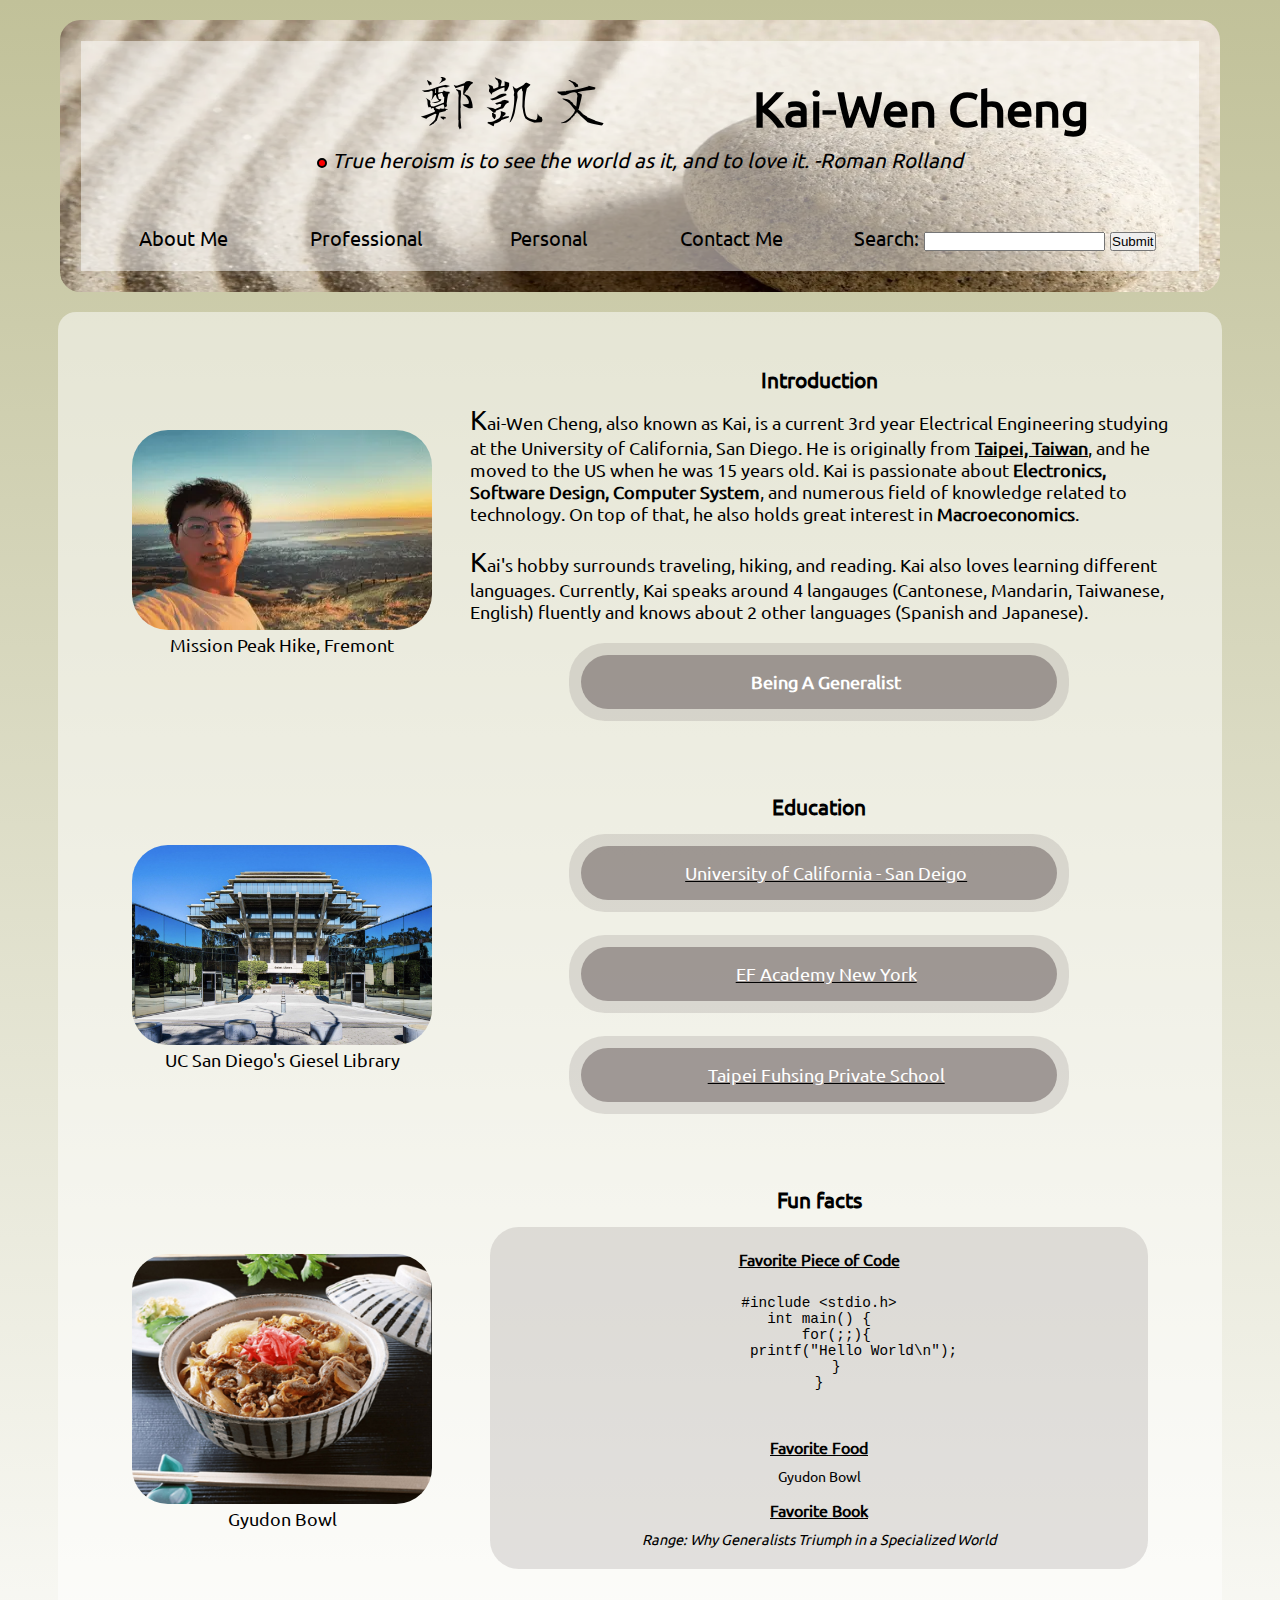
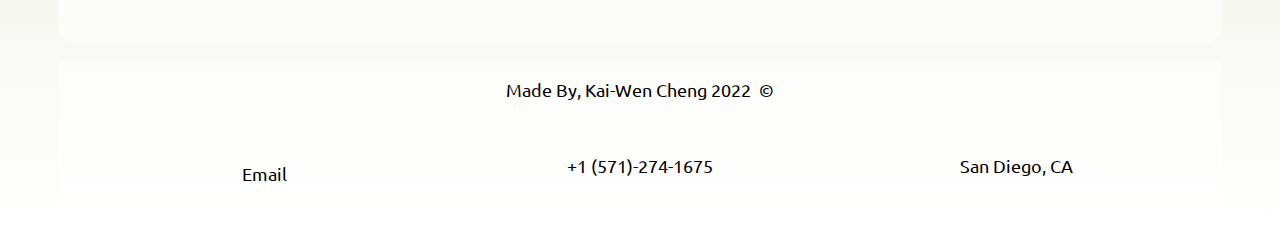
==== about.html @ 57314124 "display issu" ====
<!DOCTYPE html>
<html lang="en">
    <head>
        <meta charset='utf-8'/>
        <meta name="viewport" content="width=device-width, initial-scale=1.0">
        <title>Kai-Wen Cheng | About</title>
        <link rel="icon" type="image/x-icon" href="/image/favicon.ico">
        <link rel="stylesheet" media="(min-device-width: 900px)" href="./style/header_footer_subpage_desktop.css">
        <link rel="stylesheet" media="(max-device-width: 900px)" href="./style/header_footer_subpage_phone.css">  
        <style>
            section {
                padding: 0.5em;
            }

            main {
                    background-color: rgb(255,255,255,0.5);
                    display: grid;
                    grid-template-columns: 1fr;
            }

            section > ul {
                display: grid;
                padding: 1em;
                grid-template-columns: 1fr 2fr;
                grid-template-rows: 1fr; 
            }

            #intro {
                margin-top: auto;
                margin-bottom: auto;
                /* border: solid 1px black; */
                grid-row: 1;
                /* display: block; */
                /* grid-template-columns: 1fr 2fr; */
            }

            #education {
                margin-top: 0px;
                margin-bottom: auto;
                /* border: solid 1px black; */
                grid-row: 2;
                display: block;
                /* grid-template-columns: 1fr 2fr; */
            }

            #funfact {
                /* border: solid 1px black; */
                margin-top: auto;
                margin-bottom: auto;
                grid-row: 3;
                display: block;
                grid-template-columns: 1fr 2fr;
            }

            #funfact_list {
                padding: 1em;
                margin: 2em;
                margin-top: 1em;
                border-radius: 2em;
            }

            #intro_pic {
                margin-top: auto;
                margin-bottom: auto;
                padding: 0.5em;
                /* border: solid 1px black; */
            }

            #intro_text {
                text-align: left;
                padding: 0.5em;
                /* border: solid 1px black; */
            }

            #intro_text > p::first-letter {
                font-size: 1.5em;
            }

            .about_img {
                margin-top: auto;
                margin-bottom: auto;
                padding: 0.5em;
                /* border: solid 1px black;                 */
            }

            #education_text {
                padding: 0.5em;
                /* border: solid 1px black; */
            }

            #education_text > ul > li {
                padding: 0.5em;
                text-decoration: underline;
                
            }

            #funfact_text > ul > li {
                padding: 0.5em;
            }

            #funfact_text > ul > li > * {
                margin-top: 10px;
            }

            #funfact_text > ul > li > h4 {
                margin-top: 0;
                text-decoration: underline;
                font-size: 1.1em;
            }

            #education_text > ul > li:hover {
                color: brown;
            }

            #education_text > ul > li > details > ul {
                color: black;
            }


            #intro_text a {
                margin: 0;
                padding: 0;
                text-decoration: underline;
                display: inline; 
            }

            #intro_text p {
                margin-top: 10px;
                margin-bottom: 20px;
            }

            #intro_text > aside > details:hover {
                color: brown;
            }

            .major-list {
                font-size: 0.8em;
                padding: 1em;
            }

            a[href^=“http“] {
                color: brown;
            }

            @media screen and (max-device-width: 900px){
                section > ul {
                   /* border: solid 1px black; */
                   display: grid;
                    padding: 1em;
                    grid-template-columns: 1fr;
                    grid-template-rows: 1fr; 
                }
                section > ul > li {
                    margin: 2em;
                    text-align: center;
                }

                aside {
                    padding: 2em;
                }
            }

            @media screen and (max-width:800px) {
                section > ul {
                    /* border: solid 1px black; */
                    display: grid;
                    padding: 1em;
                    grid-template-columns: 1fr;
                    grid-template-rows: 1fr; 
                }
            }

            /*#education {
                grid-row: 2;
                grid-column: 2;
            }

            #funfact {
                grid-row: 3;
                grid-column: 2;
            } */

            
        </style>
    </head>
    <body>
        <header>
            <section>
                <ol>
                    <li id="name_cn">
                        <a href="index.html" title="back to home">
                        <img src="asset/chinese.png" alt="chinese caligraphy"/></a>
                    </li>
                    <li id="name">
                        <h1> <a href="index.html" title="back to home">
                            Kai-Wen Cheng</a> 
                        </h1>
                    </li>
                    <li id="quote">
                        <p><svg height="10" width="10">
                            <circle cx="5" cy="5" r="4" stroke="black" stroke-width="2" fill="red" />
                          </svg> 
                          <i>True heroism is to see the world as it, and to love it. -Roman Rolland</i>
                          </p>
                    </li>
                </ol>
            </section>
            <nav id="nav_bar">
                <details id="hamburger">
                    <summary><img src="asset/hamburger_icon.png" alt="hamburger menu icon" width="60" height="60"></summary>
                    <ol id="nav_list_phone">
                        <li><a href="about.html">About Me</a></li>
                        <li><a href="professional.html">Professional</a></li>
                        <li><a href="personal.html">Personal</a></li>
                        <li><a href="contactme.html">Contact Me</a></li>
                        <li>
                            <form>
                                <label for="query_mobile">Search:</label>
                                <input list="search_mobile" name="query" id="query_mobile">
                                <datalist id="search_mobile">
                                    <option value="Professional"></option>
                                    <option value="Resume"></option>
                                    <option value="Personal"></option>
                                    <option value="Experience"></option>
                                </datalist>
                                <button type="submit" id="search_btn_nav_mobile">
                                    Submit
                                </button>
                            </form>
                        </li>
                    </ol>        
                </details>
                <ol id="nav_list_desktop">
                    <li><a href="about.html">About Me</a></li>
                    <li><a href="professional.html">Professional</a></li>
                    <li><a href="personal.html">Personal</a></li>
                    <li><a href="contactme.html">Contact Me</a></li>
                    <li>
                        <form>
                            <label for="query">Search:</label>
                            <input list="search" name="query" id="query">
                            <datalist id="search">
                                <option value="Professional"></option>
                                <option value="Resume"></option>
                                <option value="Personal"></option>
                                <option value="Experience"></option>
                            </datalist>
                            <button type="submit" id="search_btn_nav">
                                Submit
                            </button>
                        </form>
                    </li>
                </ol>
            </nav>


            <template>
                <p>Latest Update: </p>
            </template>
        </header>
        <main>
            <!-- <h2>About Main Page</h2> -->
            <!-- <section id="pic">
                <img src="asset/profile-2.png" height="200" width="150" alt="Profile Picture"/>
            </section> -->
            <section id="intro">
                <ul>
                    <li class="about_img">
                        <figure>
                            <picture>
                                <!-- Big -->
                                <source srcset="asset/profile.webp" media="(min-width:1500px)"/>
                                <!-- other case -->
                                <img width="300px" height="200px" src="asset/profile-small.webp"/>
                            </picture>
                            <figcaption>Mission Peak Hike, Fremont</figcaption>
                        </figure>     
                    </li>
                    <li id="intro_text">
                            <h3 style="text-align: center;">Introduction</h3>
                            <p>Kai-Wen Cheng, also known as Kai, is a current 3rd year Electrical Engineering studying at the University of California,
                                San Diego. He is originally from <b><a href="https://en.wikipedia.org/wiki/Taipei">Taipei, Taiwan</a></b>, and he moved to the
                                US when he was 15 years old. Kai is passionate about <strong>Electronics, Software Design, Computer System</strong>, and numerous field of
                                knowledge related to technology. On top of that, he also holds great interest in <strong>Macroeconomics</strong>. 
                            </p>
                            <p>Kai's hobby surrounds traveling, hiking, and reading. Kai also loves learning different languages. Currently, Kai
                                speaks around 4 langauges (Cantonese, Mandarin, Taiwanese, English) fluently and knows about 2 other languages (Spanish and 
                                Japanese).
                            </p>
                            <aside>  
                                <details>
                                    <summary><h4 style="text-align: center;">Being A Generalist</h4></summary>
 
                                        <p>Kai was personally inspired by his favorite book <em>Range: Why Generalists Triumph in a Specialized World</em>
                                            where the concept of Generalist is discussed. Kai believe that as an intelectual being, it is important to be curious
                                            and educated on different field of knowledge. Aberration from a specialist world is one of the best decision he made. 
                                            </p>
                                </details>
                            </aside>                               
                    </li>
                </ul>                 
            </section>
            <section id="education">
                <ul>
                    <li class="about_img">
                        <figure>
                            <picture>
                                <img id="schoolPic" width="300px" height="200px" src="asset/ucsd.jpg"/>
                            </picture>
                            <figcaption>UC San Diego's Giesel Library</figcaption>
                        </figure>   
                    </li>
                    <li id="education_text">
                        <h3 style="text-align: center;">Education</h3>
                        <ul>
                            <li>
                                <details>
                                    <summary id="UCSD">
                                        University of California - San Deigo 
                                    </summary> 
                                    <ul class="major-list">
                                        <li style="text-decoration: none;"></li>
                                            Sept 2019 - Present
                                        </li>
                                        <li style="text-decoration: none;"></li>
                                            BSc in Electrical Engineering
                                        </li>
                                        <li style="text-decoration: none;"></li>
                                            BA in Economics
                                        </li>
                                    </ul>

                                </details>
                                </li>
                            <li>
                                <details>
                                    <summary>
                                        EF Academy New York
                                    </summary> 
                                    <ul class="major-list">
                                        <li style="text-decoration: none;"></li>
                                            Sept 2016 - May 2019
                                        </li>
                                        <li style="text-decoration: none;"></li>
                                            IB Diploma
                                        </li>
                                    </ul>
                                </details>
                                </li>
                            <li>
                                <details>
                                    <summary>
                                        Taipei Fuhsing Private School 
                                    </summary> 
                                    <ul class="major-list">
                                        <li style="text-decoration: none;"></li>
                                            Sept 2013 - June 2016
                                        </li>
                                        <li style="text-decoration: none;"></li>
                                            Taiwanese Middle School Diploma
                                        </li>
                                    </ul>
                                </details>
                                </li>
                        </ul>                        
                    </li>
                </ul>
            </section>

            <section id="funfact">
                <ul>
                    <li class="about_img">
                        <figure>
                            <picture>
                                <img width="300px" height="250px" src="asset/Gyudon.jpg" alt="gyudon bowl"/>
                            </picture>
                            <figcaption>Gyudon Bowl</figcaption>
                        </figure>   
                    </li>
                    <li id="funfact_text">
                        <h3 style="text-align: center;">Fun facts</h3>
                        <ul id="funfact_list" class="major-list" style="background-color: rgb(127, 115, 115,0.2);">
                            <li>
                                <h4>Favorite Piece of Code</h4>
                                <pre>
                                    <code>
#include &lt;stdio.h>
int main() {
    for(;;){
        printf(<span>"Hello World\n"</span>);
    }
}
                                    </code>
                                </pre>
                            </li>
                            <li>
                                <h4>Favorite Food</h4>
                                <p>Gyudon Bowl</p>
                            </li>
                            <li>
                                <h4>Favorite Book</h4>
                                <p><em>Range: Why Generalists Triumph in a Specialized World</em></p>
                            </li>
                        </ul>
                    </li>
                </ul>
            </section>


        </main>
        <footer>
            <ul>
                <li id="legal"><p>Made By, Kai-Wen Cheng 2022 &nbsp;&copy;</p></li>
                <li><a href="mailto:kac003@ucsd.edu">Email</a></li>
                <li>+1 (571)-274-1675</li>
                <li>San Diego, CA</li>
            </ul>
        </footer>
    </body>
</html>
---- style/header_footer_subpage_desktop.css ----
* {
    margin: 0;
    padding: 0;
}

@font-face {font-family: ubuntu;
    src: url('../Ubuntu-Regular.ttf');}

:root {
    --vw-lg: 1920px;
    --vw-md: 1366px;
    --vw-sm: 600px;
    --primary_background: white;
    --secondary_background: #2568FB;
    --header_color: rgb(255,255,255,0.5);
    --default-font-color: black;
    font-size: 12px;
    font-family: ubuntu;
    text-decoration: none;
    text-align: center;
}

body {
    min-width: 750px; max-width:1200px;
    margin-left: auto;
    margin-right: auto;
    /* background-color: white; */
    /* background-image: url(asset/zen.png); */
    background-position:top;
    /* background-repeat: no-repeat; */
    background: linear-gradient(180deg,rgb(193, 193, 153),white);
}

img {
    border-radius: 2em;
}

header {
    border-radius: 1em;
    background-image: url(../asset/zen.webp);
    /* background-color: var(--header_color); */
    margin: 1em 1em 1em 1em;
    padding: 1em 1em 1em 1em;
    background-size: 100% 160%;
    background-position:top;
    /* border: 1px solid black; */
    font-size: 1.7em;
    transition: 0.3s;
}

#hamburger {
    visibility: hidden;
}

header > * {
    padding: 1rem;
    opacity: 1;
    background-color: var(--header_color);
}

header:hover {
    opacity: 1;
}

footer {
    margin: 1em 1em 1em 1em;
    padding: 1em 1em 1em 1em;
    /* border: 1px solid black; */
    font-size: 1.5em;
    background-color: var(--header_color);
    /* background: linear-gradient(180deg,grey,white); */
}

main {
    margin: 1em 1em 1em 1em;
    padding: 1em 1em 1em 1em;
    border-radius: 1em;
    /* border: 1px solid black; */
    font-size: 1.5em;
    background-color: var(--header_color);
}

footer > ul {
    display: grid;
    grid-template-rows: 2fr 1fr;
    grid-template-columns: 1fr 1fr 1fr;
    border-radius: 1em;

}

footer > ul #legal {
    grid-row: 1;
    grid-column: 1 / span 10;
}

ul,ol {
    text-align: center;
    list-style-type: none;
    text-decoration: none;
}

#hamburger {
    display: none;
}

/* header > section > ol > li > h1 {
    color: black;
    animation-name: name;
}

@keyframes name {
    from {color: black;}
    to {color: blue;}
} */

/* header ul {
    list-style-type: none;
    margin: 0;
    padding: 0;
    width: 200px;
    background-color: #f1f1f1;
  } */

header > section > ol {
    display: grid;
    grid-template-columns: 1fr 1fr;
    grid-template-rows: 2fr 1fr;
}

#name_cn {
    /* border: solid 1px black; */
    grid-row: 1;
    grid-column: 1;
    margin-bottom: auto;
}

#name_cn a {
    display: block;
    /* border: solid 1px black; */
    margin-right: 0px;
    margin-left: auto;
    /* margin-left: auto; */
    padding-right: 0em;

}

#name_cn a img {
    display: block;
    /* border: solid 1px black; */
    margin-right: 1em;
    margin-left: auto;
    /* margin-left: auto; */
    padding-right: 0.5em;

}

#name {
    /* border: solid 1px black; */
    text-align: center;
    padding-left: 0.5em;
    font-size: 1.2em;
    margin-top: 20px;
    grid-row: 1;
    grid-column: 2;
}

#quote {
    grid-column: 1 / span 2;
    grid-row: 2
}

nav li {
    /* height: 2em; */
    margin-top: auto;
    margin-bottom: auto;
    
    /* border: solid 1px black; */
}

li a {
    margin-left: auto;
    margin-right: auto;
    display: block;
    color: #000;
    padding: 8px 16px;
    text-decoration: none;
    border-radius: 2em;
  }
  
  /* Change the link color on hover */
header > nav > ol > li > a:hover {
    animation: button 0.5s;
    animation-fill-mode: forwards;
  }

  @keyframes button {
    from {}
    to {background-color: #555; color: white;}
  }

nav > ol {
    display: grid;
    grid-template-columns: 1fr 1fr 1fr 1fr 2fr;
    grid-row: 1fr;
}


select {
    border-width: 3px;
    border-radius: 1em;
    margin-left: 10px;
    font-size: 1.1em;
}

summary {
    margin-left: auto;
    margin-right: auto;
    border: 4px solid transparent;
    outline: none;
    padding: 1rem;
    display: block;
    background: rgba(99, 87, 87, 0.5);
    color: white;
    padding-left: 2.2rem;
    position: relative;
    cursor: pointer;
    border-radius: 3rem;
}

summary:hover {
    background: rgb(127, 115, 115);
}

details {
    /* transition: height 1s ease; */
    border-radius: 3rem;
    margin-left: auto;
    margin-right: auto;
    padding: 1rem;
    max-width: 500px;
    box-sizing: border-box;
    margin-top: 5px;
    background: rgb(127, 115, 115,0.2);
}

details[open] summary {
    animation: expand 0.6s ease-in-out;
    animation-fill-mode: forwards;
}

@keyframes expand {
    0%    {opacity: 1; margin-bottom: -10px}
    100%  {opacity: 1; margin-top: 0px}
}
---- style/header_footer_subpage_phone.css ----
* {
    margin: 0;
    padding: 0;
}

@font-face {font-family: ubuntu;
    src: url('../Ubuntu-Regular.ttf');}

:root {
    --vw-lg: 1920px;
    --vw-md: 1366px;
    --vw-sm: 600px;
    --primary_background: white;
    --secondary_background: #2568FB;
    --header_color: rgb(255,255,255,0.5);
    --default-font-color: black;
    font-size: 12px;
    font-family: ubuntu;
    text-decoration: none;
    text-align: center;
}

body {
    min-width: 750px; max-width:1200px;
    margin-left: auto;
    margin-right: auto;
    background-position:top;
    background: linear-gradient(180deg,rgb(193, 193, 153),white);
}

img {
    border-radius: 2em;
}

header {
    border-radius: 1em;
    background-image: url(../asset/zen.webp);
    /* background-color: var(--header_color); */
    margin: 1em 1em 1em 1em;
    padding: 1em 1em 1em 1em;
    background-size: 100% 160%;
    background-position:top;
    /* border: 1px solid black; */
    font-size: 1.7em;
    transition: 0.3s;
}

header > * {
    opacity: 1;
    background-color: var(--header_color);
    padding-bottom: 1em;
}

header:hover {
    opacity: 1;
}

footer {
    margin: 1em 1em 1em 1em;
    padding: 1em 1em 1em 1em;
    /* border: 1px solid black; */
    font-size: 1.5em;
    background-color: var(--header_color);
    /* background: linear-gradient(180deg,grey,white); */
}

main {
    margin: 1em 1em 1em 1em;
    padding: 1em 1em 1em 1em;
    border-radius: 1em;
    /* border: 1px solid black; */
    font-size: 1.5em;
    background-color: var(--header_color);
}

footer > ul {
    display: grid;
    grid-template-rows: 2fr 1fr;
    grid-template-columns: 1fr 1fr 1fr;
    border-radius: 1em;
    font-size: 1rem;

}

footer > ul #legal {
    grid-row: 1;
    grid-column: 1 / span 10;
}

ul,ol {
    text-align: center;
    list-style-type: none;
    text-decoration: none;
}

#nav_list_desktop {
    display: none;
}

#hamburger {
    width: 80%;
    background-color: var(--header_color);
}

/* header > section > ol > li > h1 {
    color: black;
    animation-name: name;
}

@keyframes name {
    from {color: black;}
    to {color: blue;}
} */

/* header ul {
    list-style-type: none;
    margin: 0;
    padding: 0;
    width: 200px;
    background-color: #f1f1f1;
  } */


header > section > ol > * {
    margin: 1em;
}

#name_cn {
    margin-top: 10px;
    /* border: solid 1px black; */
    grid-row: 1;
    grid-column: 1;
}

#name_cn a {
    display: block;
    /* border: solid 1px black; */

}

#name_cn a img {
    display: block;
    padding-right: 0.5em;
    margin-left: auto;
    margin-right: auto;

}

#name {
    margin-top: 10px;
    font-size: 1.5em;
    grid-row: 2;
    grid-column: 1;
}

#quote {
    grid-column: 1;
    grid-row: 3;
}

nav li {
    /* height: 2em; */
    margin-top: auto;
    margin-bottom: auto;
    
    /* border: solid 1px black; */
}

li a {
    display: block;
    color: #000;
    padding: 8px 16px;
    text-decoration: none;
    border-radius: 2em;
  }
  
  /* Change the link color on hover */
header > nav > ol > li > a:hover {
    animation: button 0.5s;
    animation-fill-mode: forwards;
  }

  @keyframes button {
    from {}
    to {background-color: #555; color: white;}
  }

nav > ol {
    display: grid;
    grid-template-columns: 1fr;
    grid-row: 1fr 1fr 1fr 1fr 1fr;
}
nav > ol > li {
    font-size: 1.5em;
    margin-top: 0.5em;
    margin-bottom: 0.5em;
    margin-left: auto;
    margin-right: auto;
    /* text-decoration: underline; */
    background-color: rgb(255,255,255,0.6);
    border-radius: 2em;
    border-width: 1px;
    border-color: #000;
    width: 50%;
}


#search_btn_nav_mobile {
    width: 5em;
    height: 2em;
    border-radius: 1em;
    font-size: 0.6em;
}

/* input {
    width: 9em;
    height: 0.3em;
    border-radius: 3em;
    font-size: 0.6em;
    margin-top: auto;
    margin-bottom: auto;
} */

select {
    border-width: 3px;
    border-radius: 1em;
    margin-left: 10px;
    font-size: 1.8em;
}

input {
    border-radius: 0.2em;
    padding-top: 0.5em;
    padding-bottom: 0.5em;
    margin-top: auto;
    margin-bottom: auto;
}

summary {
    margin-left: auto;
    margin-right: auto;
    border: 4px solid transparent;
    outline: none;
    padding: 1rem;
    display: block;
    background: rgba(99, 87, 87, 0.5);
    color: white;
    padding-left: 2.2rem;
    position: relative;
    cursor: pointer;
    border-radius: 3rem;
}

summary:hover {
    background: rgb(127, 115, 115);
}

details {
    /* transition: height 1s ease; */
    border-radius: 3rem;
    margin-left: auto;
    margin-right: auto;
    padding: 1rem;
    max-width: 500px;
    box-sizing: border-box;
    margin-top: 5px;
    background: rgb(127, 115, 115,0.2);
}

details[open] summary {
    animation: expand 0.6s ease-in-out;
    animation-fill-mode: forwards;
}

@keyframes expand {
    0%    {opacity: 1; margin-bottom: -10px}
    100%  {opacity: 1; margin-top: 0px}
}

#nav_bar > details {
    width: 100%;
    display: block;
}

#nav_bar > details {
    width: 100%;
    display: block;
}

#nav_list_phone > li {
    background-color: rgb(127, 115, 115,0.2);
    padding: 0.5em;
    border: 1px solid black;
}
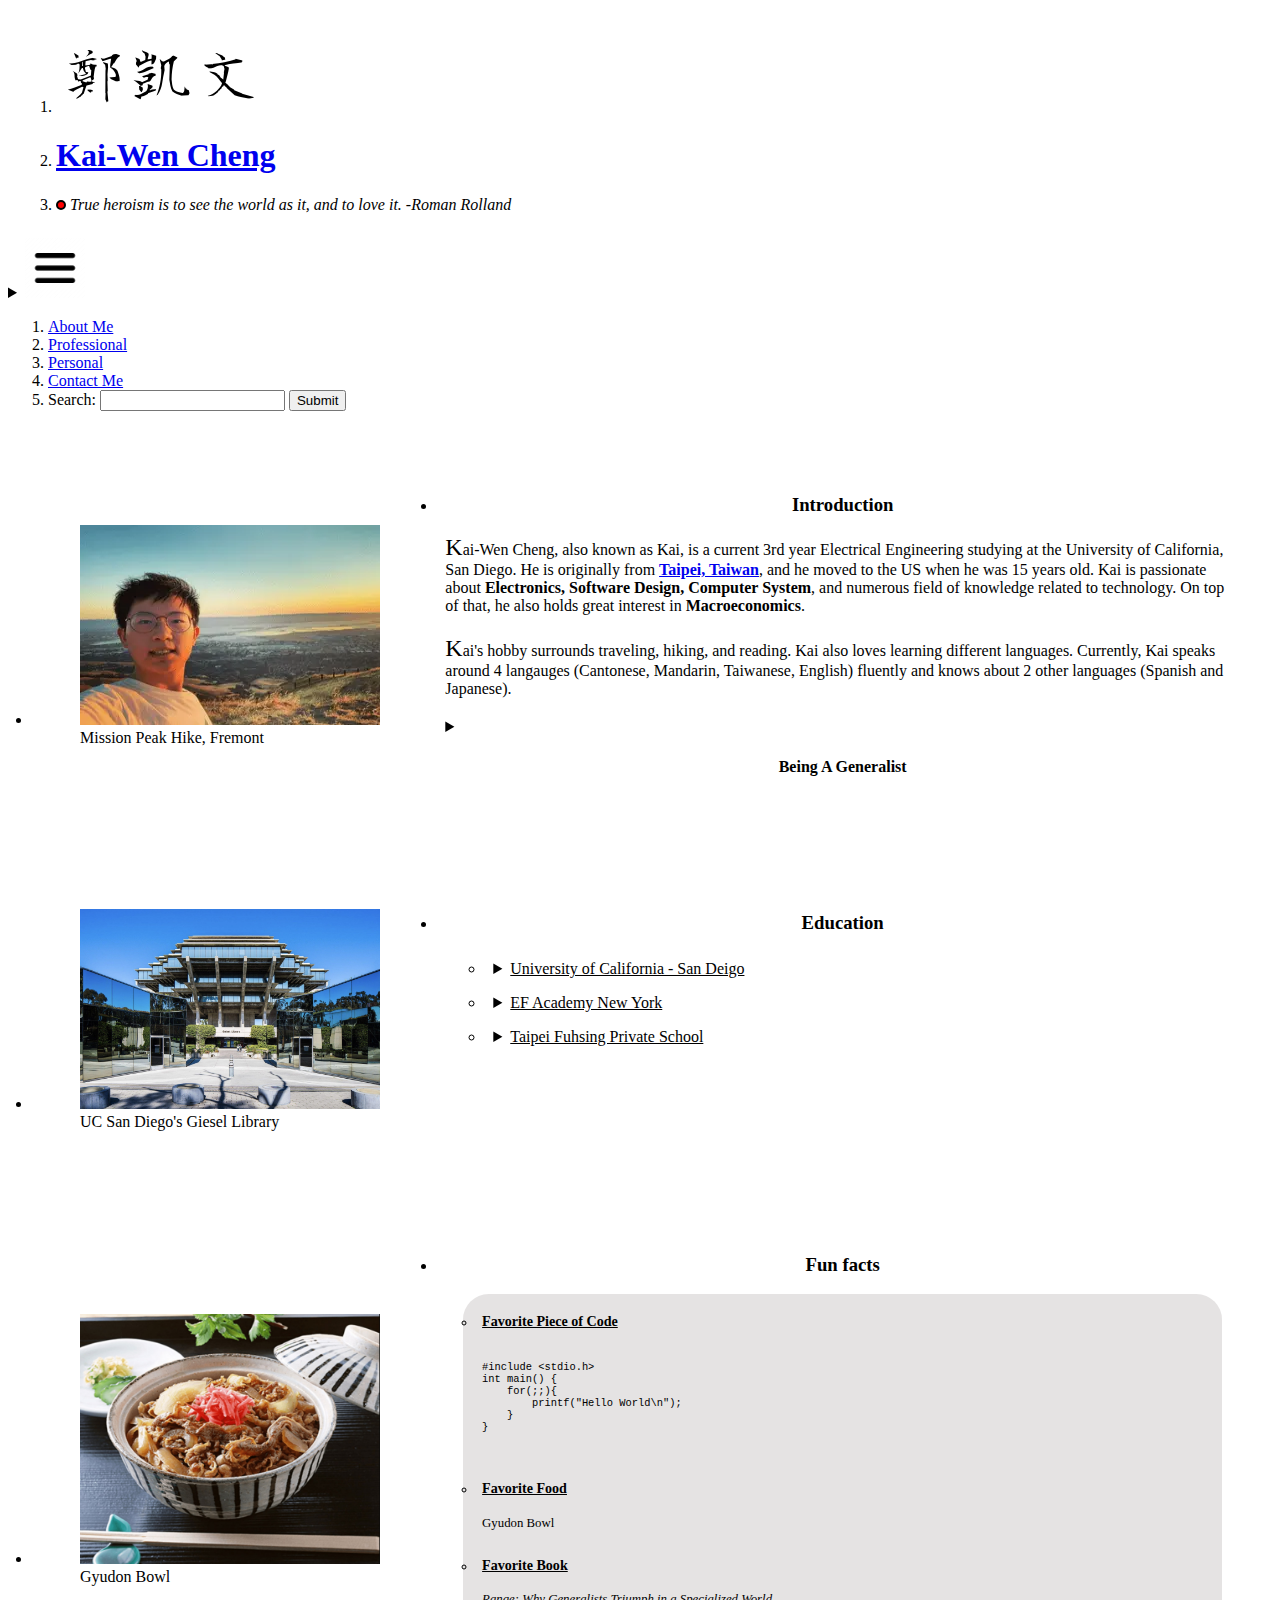
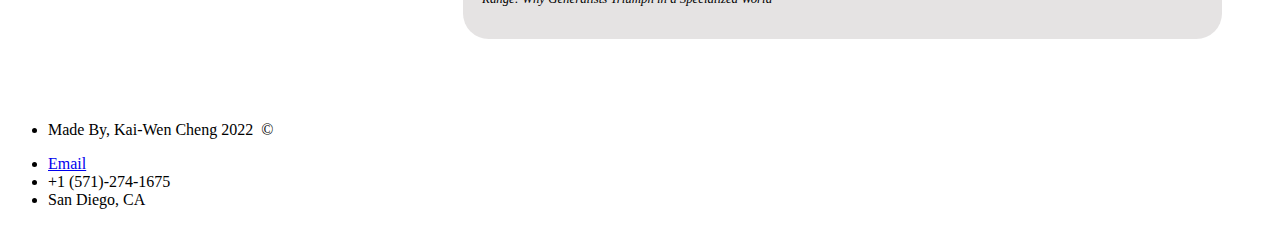
==== commit e7e2fdaf: "media link validation issue" ====
--- a/about.html
+++ b/about.html
@@ -5,8 +5,8 @@
         <meta name="viewport" content="width=device-width, initial-scale=1.0">
         <title>Kai-Wen Cheng | About</title>
         <link rel="icon" type="image/x-icon" href="/image/favicon.ico">
-        <link rel="stylesheet" media="(min-device-width: 900px)" href="./style/header_footer_subpage_desktop.css">
-        <link rel="stylesheet" media="(max-device-width: 900px)" href="./style/header_footer_subpage_phone.css">  
+        <link rel="stylesheet" media="min-device-width: 900px;" href="./style/header_footer_subpage_desktop.css">
+        <link rel="stylesheet" media="max-device-width: 900px;" href="./style/header_footer_subpage_phone.css">  
         <style>
             section {
                 padding: 0.5em;
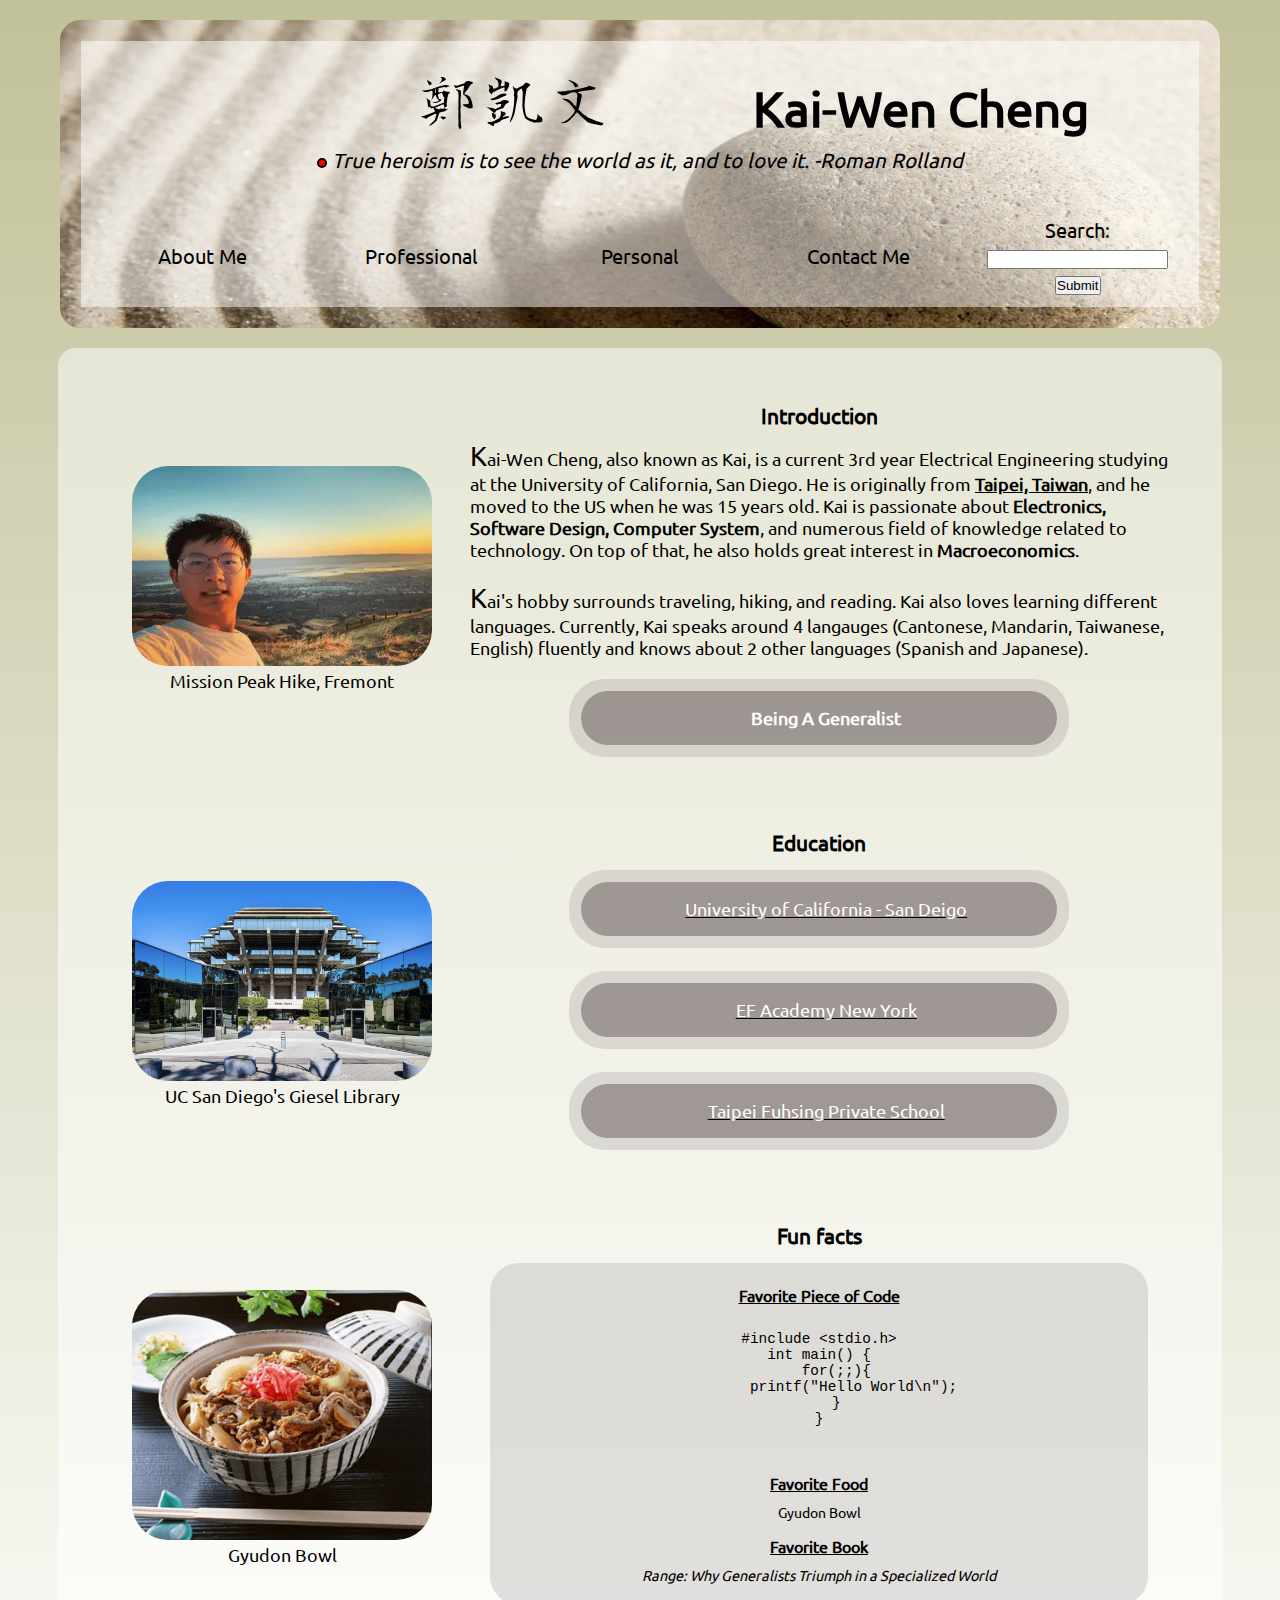
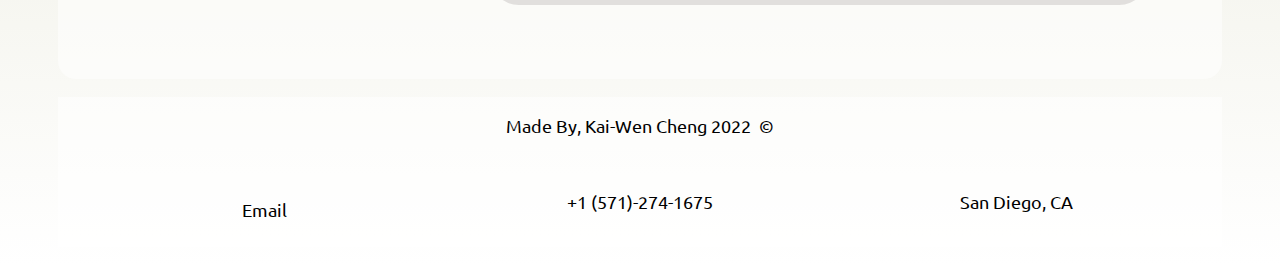
==== commit 390200db: "w3c css" ====
--- a/about.html
+++ b/about.html
@@ -5,8 +5,8 @@
         <meta name="viewport" content="width=device-width, initial-scale=1.0">
         <title>Kai-Wen Cheng | About</title>
         <link rel="icon" type="image/x-icon" href="/image/favicon.ico">
-        <link rel="stylesheet" media="min-device-width: 900px;" href="./style/header_footer_subpage_desktop.css">
-        <link rel="stylesheet" media="max-device-width: 900px;" href="./style/header_footer_subpage_phone.css">  
+        <link rel="stylesheet" media="(min-device-width: 900px)" href="./style/header_footer_subpage_desktop.css">
+        <link rel="stylesheet" media="(max-device-width: 900px)" href="./style/header_footer_subpage_phone.css">  
         <style>
             section {
                 padding: 0.5em;
--- a/style/header_footer_subpage_desktop.css
+++ b/style/header_footer_subpage_desktop.css
@@ -200,8 +200,8 @@
 
 nav > ol {
     display: grid;
-    grid-template-columns: 1fr 1fr 1fr 1fr 2fr;
-    grid-row: 1fr;
+    grid-template-columns: 1fr 1fr 1fr 1fr 1fr;
+    grid-template-rows: 1fr;
 }
 
 
--- a/style/header_footer_subpage_phone.css
+++ b/style/header_footer_subpage_phone.css
@@ -188,8 +188,9 @@
 nav > ol {
     display: grid;
     grid-template-columns: 1fr;
-    grid-row: 1fr 1fr 1fr 1fr 1fr;
-}
+    grid-row: 1fr 1fr 1fr 1fr  1fr;
+}
+
 nav > ol > li {
     font-size: 1.5em;
     margin-top: 0.5em;
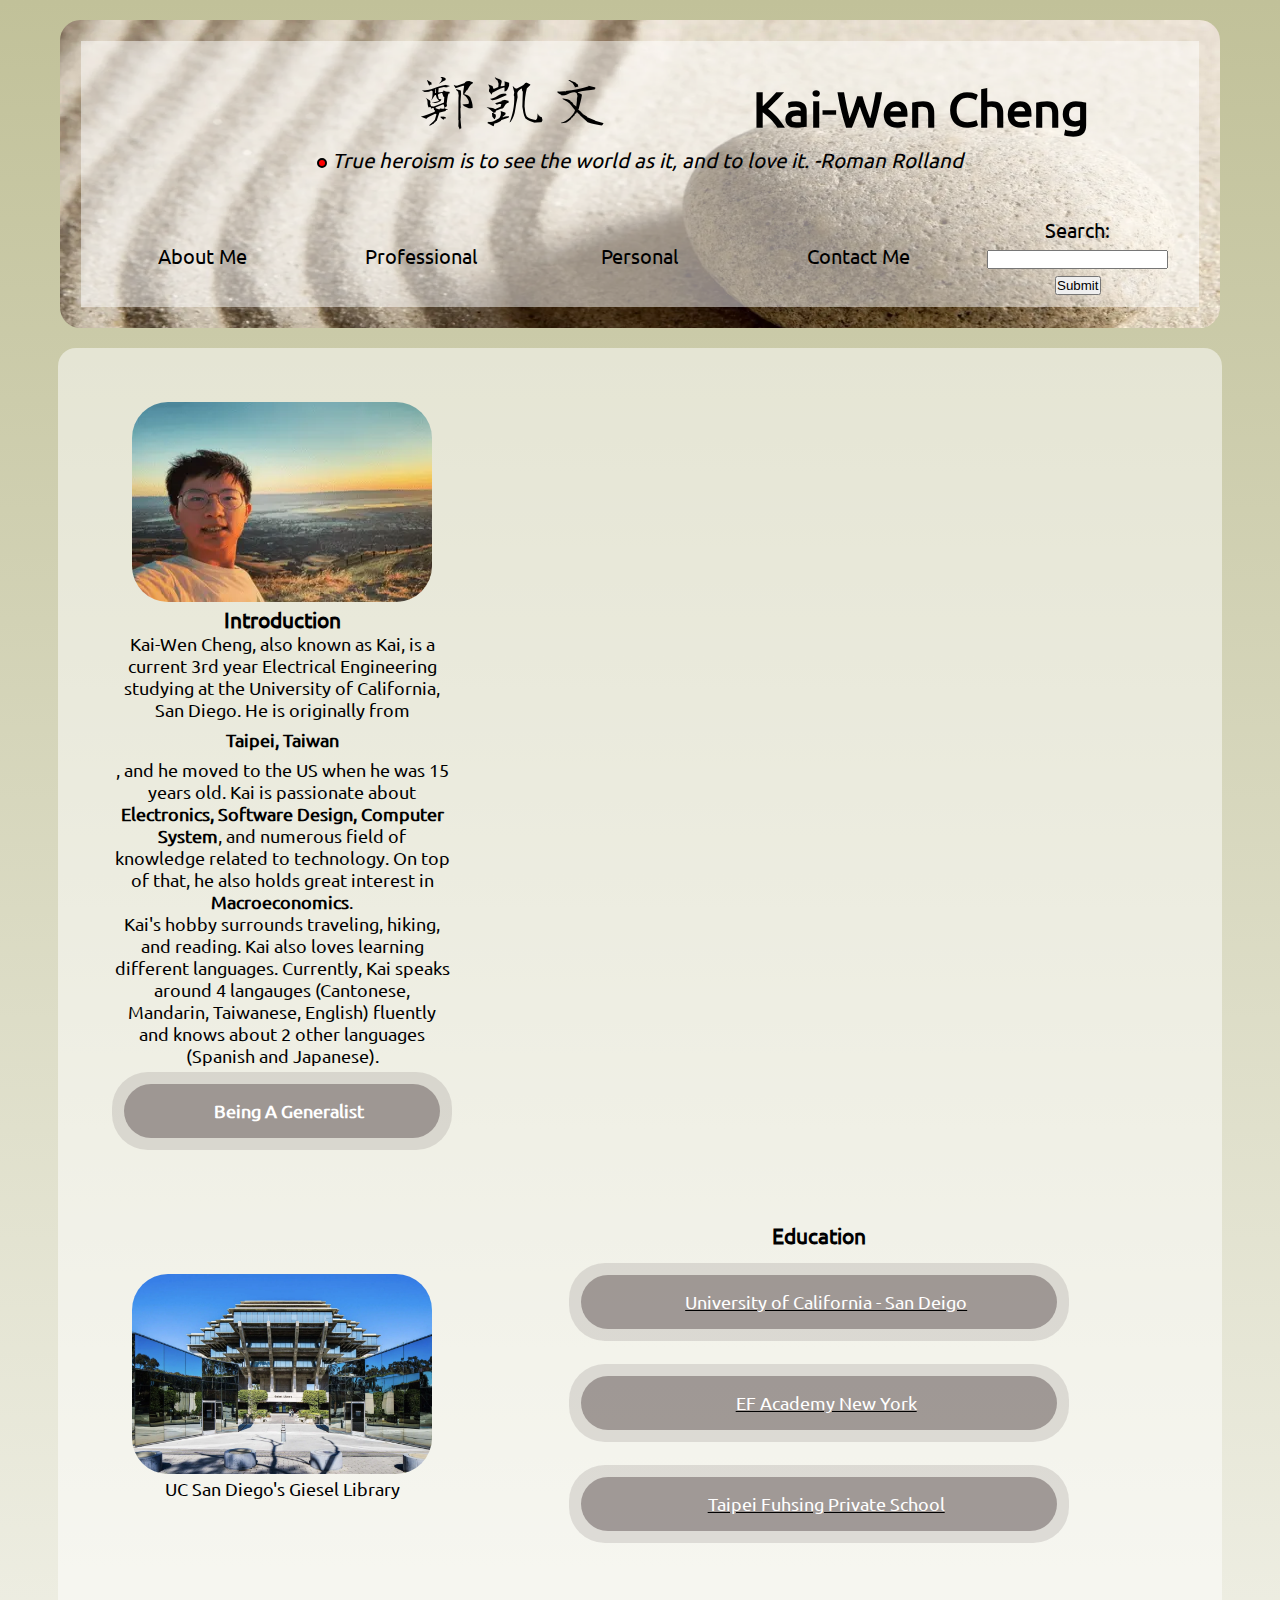
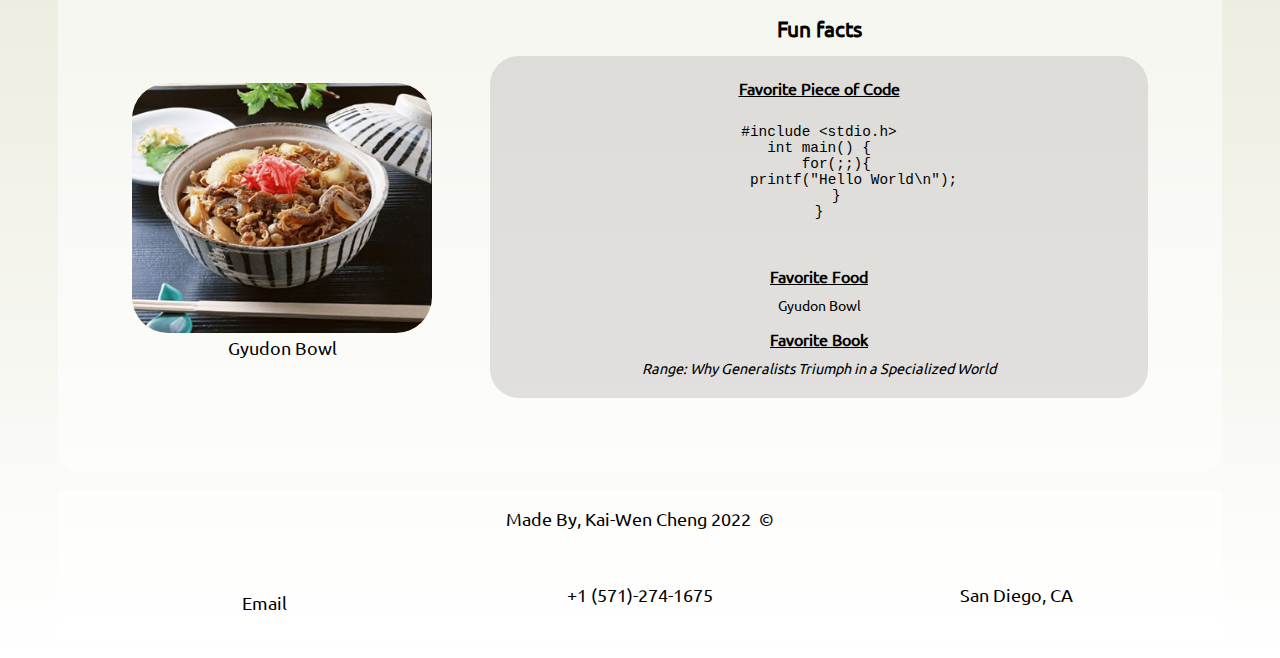
==== commit 6226bbbb: "alt text add" ====
--- a/about.html
+++ b/about.html
@@ -2,11 +2,12 @@
 <html lang="en">
     <head>
         <meta charset='utf-8'/>
-        <meta name="viewport" content="width=device-width, initial-scale=1.0">
+        <meta name="viewport" content="width=device-width, initial-scale=0.5">
         <title>Kai-Wen Cheng | About</title>
         <link rel="icon" type="image/x-icon" href="/image/favicon.ico">
+        <link rel="stylesheet" media="(max-device-width: 600px)" href="./style/header_footer_subpage_phone.css">  
+        <link rel="stylesheet" media="(min-device-width: 600px) and (max-device-width: 899px)" href="./style/header_footer_subpage_tablet.css"> 
         <link rel="stylesheet" media="(min-device-width: 900px)" href="./style/header_footer_subpage_desktop.css">
-        <link rel="stylesheet" media="(max-device-width: 900px)" href="./style/header_footer_subpage_phone.css">  
         <style>
             section {
                 padding: 0.5em;
@@ -271,7 +272,7 @@
                                 <!-- Big -->
                                 <source srcset="asset/profile.webp" media="(min-width:1500px)"/>
                                 <!-- other case -->
-                                <img width="300px" height="200px" src="asset/profile-small.webp"/>
+                                <img width="300px" height="200px" src="asset/profile-small.webp" alt="a profile pic/>
                             </picture>
                             <figcaption>Mission Peak Hike, Fremont</figcaption>
                         </figure>     
@@ -305,7 +306,7 @@
                     <li class="about_img">
                         <figure>
                             <picture>
-                                <img id="schoolPic" width="300px" height="200px" src="asset/ucsd.jpg"/>
+                                <img id="schoolPic" width="300px" height="200px" src="asset/ucsd.webp" alt="picture of school"/>
                             </picture>
                             <figcaption>UC San Diego's Giesel Library</figcaption>
                         </figure>   
@@ -372,7 +373,7 @@
                     <li class="about_img">
                         <figure>
                             <picture>
-                                <img width="300px" height="250px" src="asset/Gyudon.jpg" alt="gyudon bowl"/>
+                                <img width="300px" height="250px" src="asset/Gyudon.webp" alt="gyudon bowl"/>
                             </picture>
                             <figcaption>Gyudon Bowl</figcaption>
                         </figure>   
--- a/style/header_footer_subpage_tablet.css
+++ b/style/header_footer_subpage_tablet.css
@@ -0,0 +1,311 @@
+* {
+    margin: 0;
+    padding: 0;
+}
+
+@font-face {font-family: ubuntu;
+    src: url('../Ubuntu-Regular.ttf');}
+
+:root {
+    --vw-lg: 1920px;
+    --vw-md: 1366px;
+    --vw-sm: 600px;
+    --primary_background: white;
+    --secondary_background: #2568FB;
+    --header_color: rgb(255,255,255,0.5);
+    --default-font-color: black;
+    font-size: 12px;
+    font-family: ubuntu;
+    text-decoration: none;
+    text-align: center;
+}
+
+body {
+    /* background-color: #000; */
+    min-width: 750px; max-width:1200px;
+    margin-left: auto;
+    margin-right: auto;
+    background-position:top;
+    background: linear-gradient(180deg,rgb(193, 193, 153),white);
+}
+
+img {
+    border-radius: 2em;
+}
+
+header {
+    border-radius: 1em;
+    background-image: url(../asset/zen.webp);
+    /* background-color: var(--header_color); */
+    margin: 1em 1em 1em 1em;
+    padding: 1em 1em 1em 1em;
+    background-size: 100% 160%;
+    background-position:top;
+    /* border: 1px solid black; */
+    font-size: 1.7em;
+    transition: 0.3s;
+}
+
+header > * {
+    opacity: 1;
+    background-color: var(--header_color);
+    padding-bottom: 1em;
+}
+
+header:hover {
+    opacity: 1;
+}
+
+footer {
+    margin: 1em 1em 1em 1em;
+    padding: 1em 1em 1em 1em;
+    /* border: 1px solid black; */
+    font-size: 1.5em;
+    background-color: var(--header_color);
+    /* background: linear-gradient(180deg,grey,white); */
+}
+
+main {
+    margin: 1em 1em 1em 1em;
+    padding: 1em 1em 1em 1em;
+    border-radius: 1em;
+    /* border: 1px solid black; */
+    font-size: 1.5em;
+    background-color: var(--header_color);
+}
+
+footer > ul {
+    display: grid;
+    grid-template-rows: 2fr 1fr;
+    grid-template-columns: 1fr 1fr 1fr;
+    border-radius: 1em;
+    font-size: 1rem;
+
+}
+
+footer > ul #legal {
+    grid-row: 1;
+    grid-column: 1 / span 10;
+}
+
+ul,ol {
+    text-align: center;
+    list-style-type: none;
+    text-decoration: none;
+}
+
+/* #nav_list_desktop {
+    display: none;
+} */
+
+#nav_list_mobile {
+    display: none;
+}
+
+/* header > section > ol > li > h1 {
+    color: black;
+    animation-name: name;
+}
+
+@keyframes name {
+    from {color: black;}
+    to {color: blue;}
+} */
+
+/* header ul {
+    list-style-type: none;
+    margin: 0;
+    padding: 0;
+    width: 200px;
+    background-color: #f1f1f1;
+  } */
+
+
+header > section > ol > * {
+    margin: 1em;
+}
+
+#name_cn {
+    margin-top: 10px;
+    /* border: solid 1px black; */
+    grid-row: 1;
+    grid-column: 1;
+}
+
+#name_cn a {
+    display: block;
+    /* border: solid 1px black; */
+
+}
+
+#name_cn a img {
+    display: block;
+    padding-right: 0.5em;
+    margin-left: auto;
+    margin-right: auto;
+
+}
+
+#name {
+    margin-top: 10px;
+    font-size: 1.5em;
+    grid-row: 2;
+    grid-column: 1;
+}
+
+#quote {
+    grid-column: 1;
+    grid-row: 3;
+}
+
+nav li {
+    /* height: 2em; */
+    margin-top: auto;
+    margin-bottom: auto;
+    
+    /* border: solid 1px black; */
+}
+
+li a {
+    display: block;
+    color: #000;
+    padding: 8px 16px;
+    text-decoration: none;
+    border-radius: 2em;
+  }
+  
+  /* Change the link color on hover */
+header > nav > ol > li > a:hover {
+    animation: button 0.5s;
+    animation-fill-mode: forwards;
+  }
+
+  @keyframes button {
+    from {}
+    to {background-color: #555; color: white;}
+  }
+
+nav > ol {
+    display: grid;
+    grid-template-columns: 1fr;
+    grid-row: 1fr 1fr 1fr 1fr  1fr;
+}
+
+nav > ol > li {
+    font-size: 1.5em;
+    margin-top: 0.5em;
+    margin-bottom: 0.5em;
+    margin-left: auto;
+    margin-right: auto;
+    /* text-decoration: underline; */
+    background-color: rgb(255,255,255,0.6);
+    border-radius: 2em;
+    border-width: 1px;
+    border-color: #000;
+    width: 50%;
+}
+
+
+#search_btn_nav_mobile {
+    /* width: 5em;
+    height: 2em;
+    border-radius: 1em;
+    font-size: 0.6em; */
+    display: none;
+}
+
+#search_btn_nav_tablet {
+    width: 5em;
+    height: 2em;
+    border-radius: 1em;
+    font-size: 0.6em;
+}
+
+/* input {
+    width: 9em;
+    height: 0.3em;
+    border-radius: 3em;
+    font-size: 0.6em;
+    margin-top: auto;
+    margin-bottom: auto;
+} */
+
+select {
+    border-width: 3px;
+    border-radius: 1em;
+    margin-left: 10px;
+    font-size: 1.8em;
+}
+
+input {
+    border-radius: 0.2em;
+    padding-top: 0.5em;
+    padding-bottom: 0.5em;
+    margin-top: auto;
+    margin-bottom: auto;
+}
+
+summary {
+    margin-left: auto;
+    margin-right: auto;
+    border: 4px solid transparent;
+    outline: none;
+    padding: 1rem;
+    display: block;
+    background: rgba(99, 87, 87, 0.5);
+    color: white;
+    padding-left: 2.2rem;
+    position: relative;
+    cursor: pointer;
+    border-radius: 3rem;
+}
+
+summary:hover {
+    background: rgb(127, 115, 115);
+}
+
+details {
+    /* transition: height 1s ease; */
+    border-radius: 3rem;
+    margin-left: auto;
+    margin-right: auto;
+    padding: 1rem;
+    max-width: 500px;
+    box-sizing: border-box;
+    margin-top: 5px;
+    background: rgb(127, 115, 115,0.2);
+}
+
+details[open] summary {
+    animation: expand 0.6s ease-in-out;
+    animation-fill-mode: forwards;
+}
+
+@keyframes expand {
+    0%    {opacity: 1; margin-bottom: -10px}
+    100%  {opacity: 1; margin-top: 0px}
+}
+
+#nav_bar > details {
+    width: 100%;
+    display: block;
+}
+
+#nav_bar > details {
+    width: 100%;
+    display: block;
+}
+
+/* #nav_list_phone > li {
+    background-color: rgb(127, 115, 115,0.2);
+    padding: 0.5em;
+    border: 1px solid black;
+} */
+#hamburger > * {
+    display: none;
+}
+
+#hamburger {
+    display: none;
+    background-color: transparent;
+}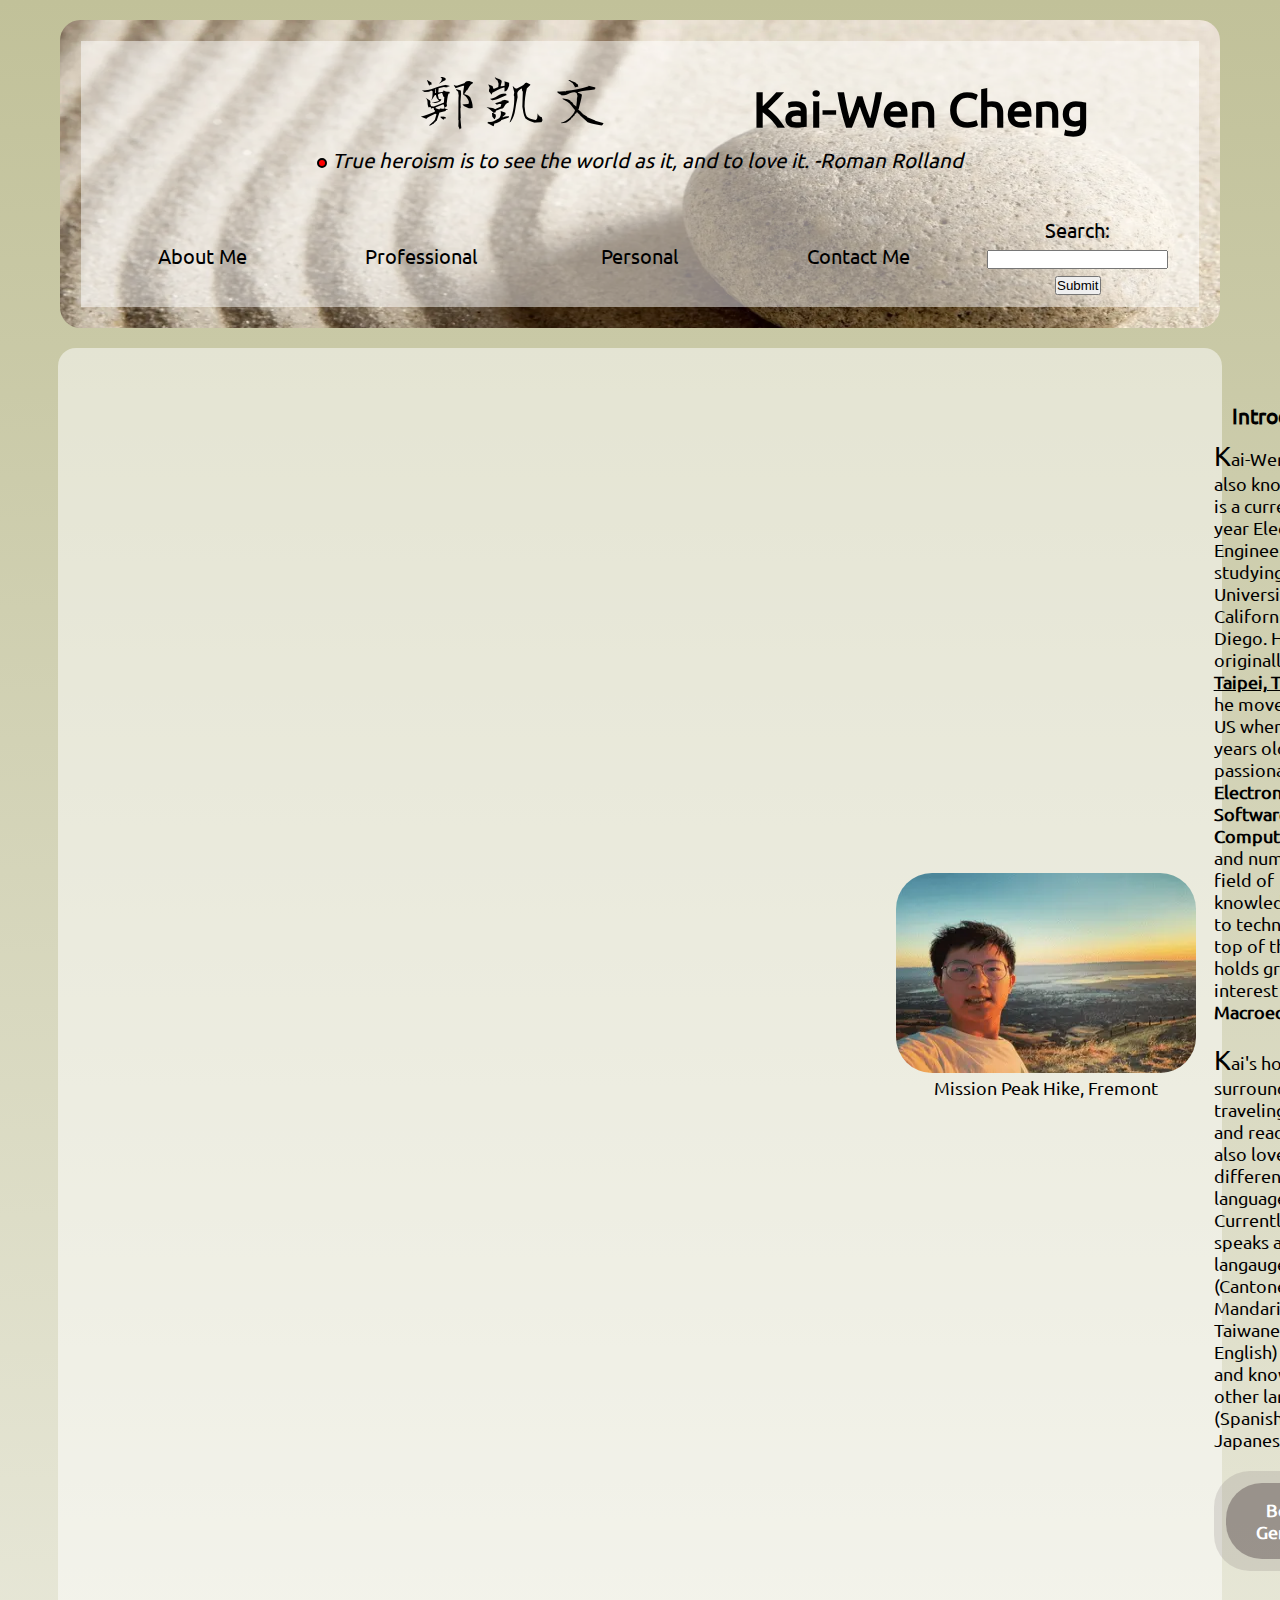
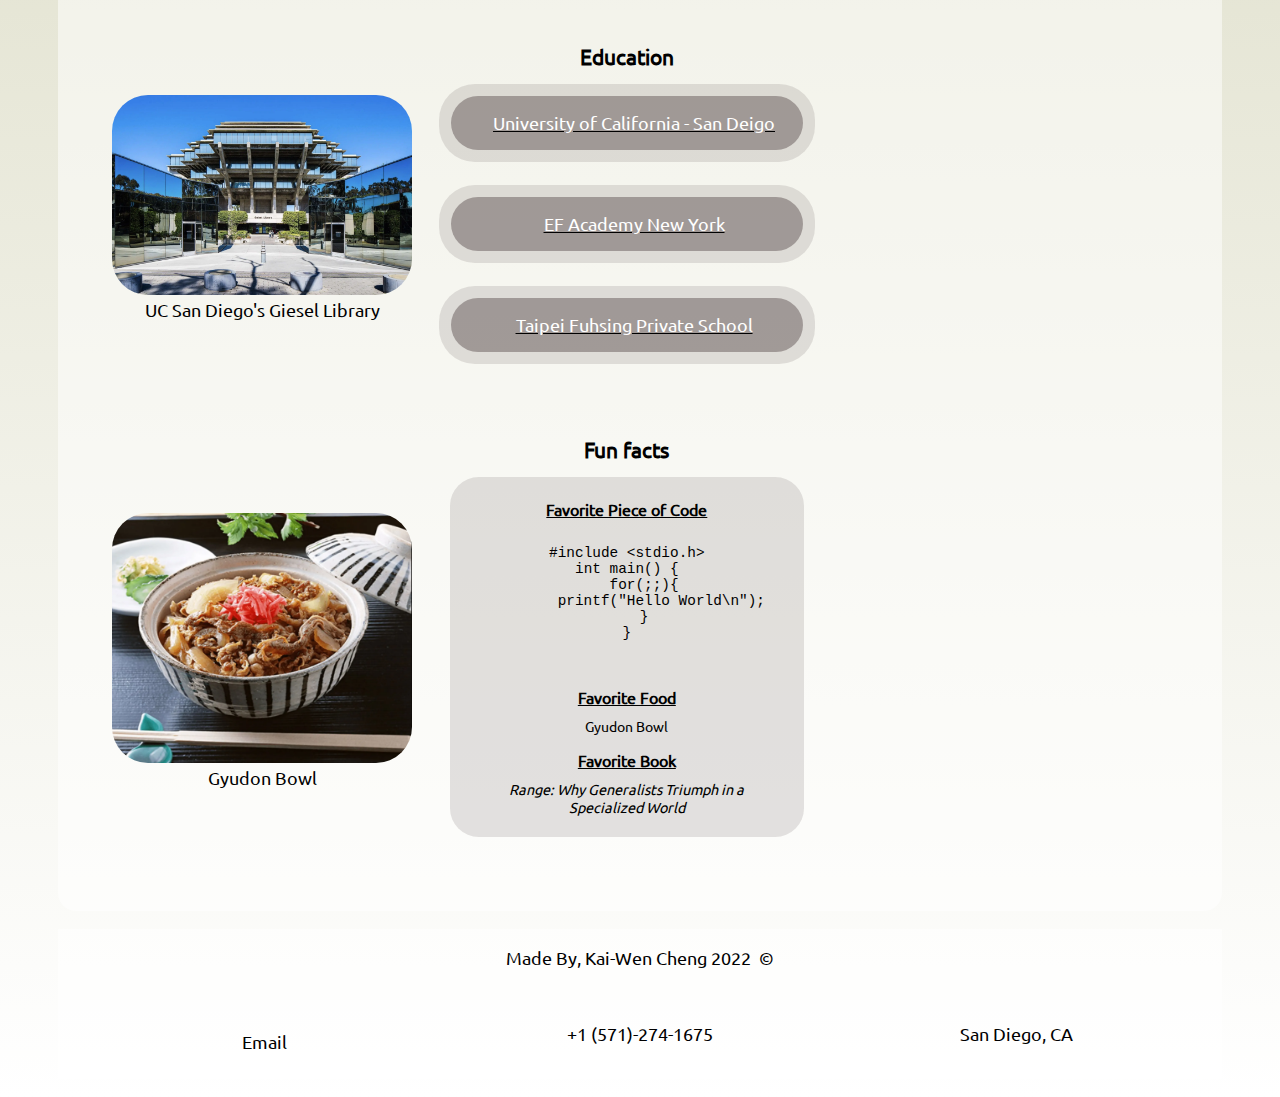
==== commit fc4eca85: "fix" ====
--- a/about.html
+++ b/about.html
@@ -31,6 +31,7 @@
                 margin-bottom: auto;
                 /* border: solid 1px black; */
                 grid-row: 1;
+                grid-column: 2;
                 /* display: block; */
                 /* grid-template-columns: 1fr 2fr; */
             }
@@ -272,7 +273,7 @@
                                 <!-- Big -->
                                 <source srcset="asset/profile.webp" media="(min-width:1500px)"/>
                                 <!-- other case -->
-                                <img width="300px" height="200px" src="asset/profile-small.webp" alt="a profile pic/>
+                                <img width="300px" height="200px" src="asset/profile-small.webp" alt="a profile pic"/>
                             </picture>
                             <figcaption>Mission Peak Hike, Fremont</figcaption>
                         </figure>     
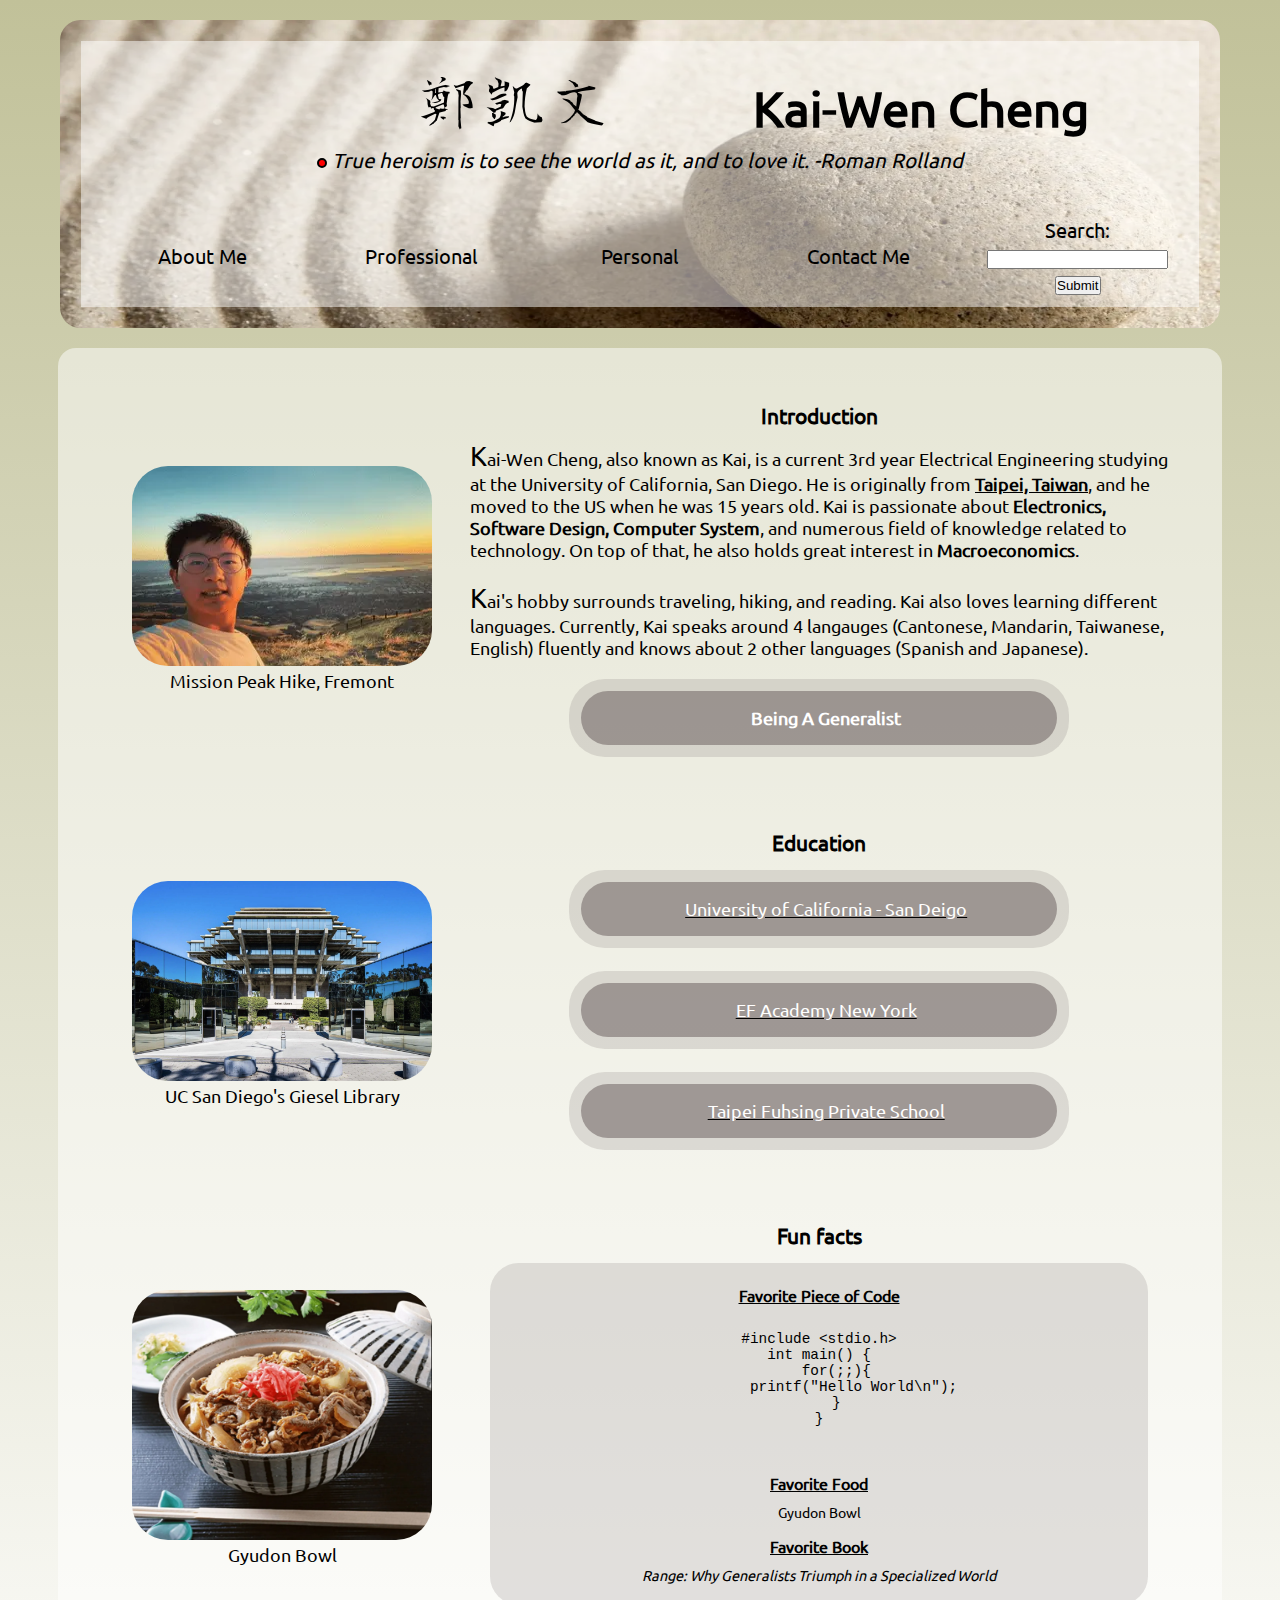
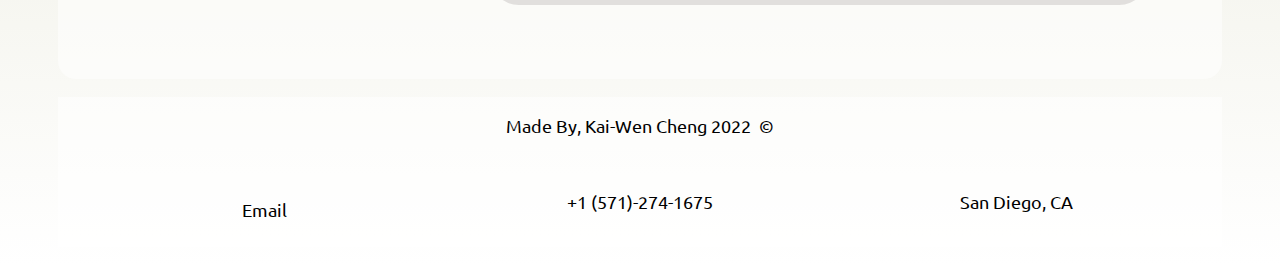
==== commit 4a937f4c: "fix" ====
--- a/about.html
+++ b/about.html
@@ -31,7 +31,6 @@
                 margin-bottom: auto;
                 /* border: solid 1px black; */
                 grid-row: 1;
-                grid-column: 2;
                 /* display: block; */
                 /* grid-template-columns: 1fr 2fr; */
             }
